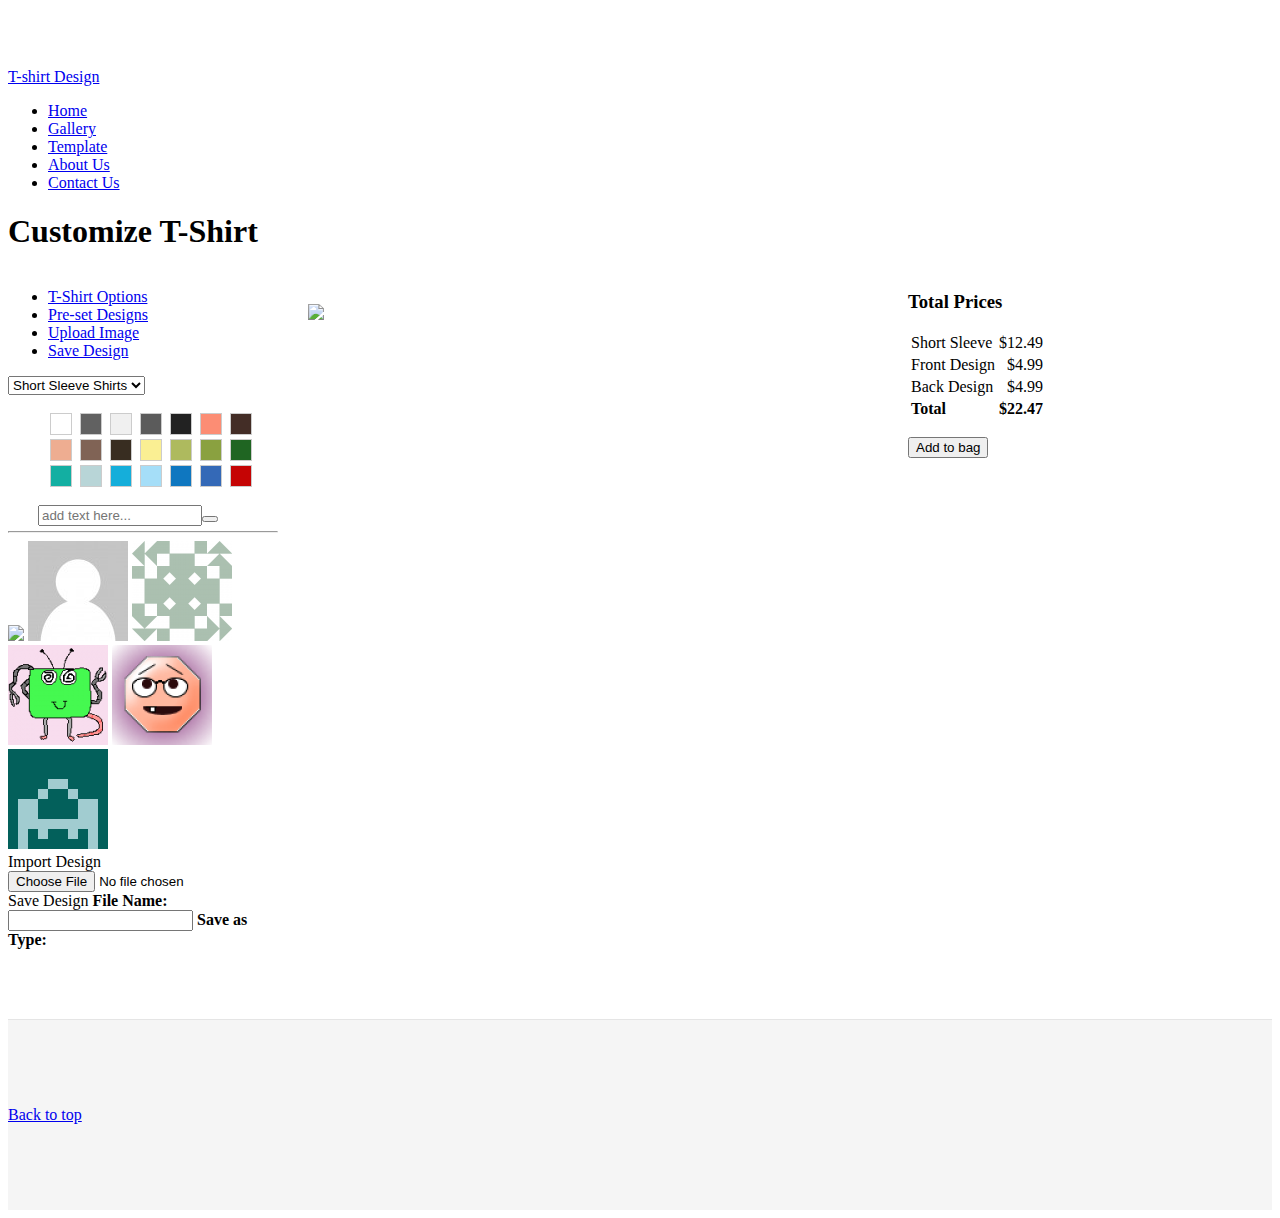
==== DesignPage/index.html @ 3fe747b6 "Create index.html" ====
<!DOCTYPE html>
<html lang="en">
  <head>
    <meta charset="utf-8">
    <title>Title</title>
    <meta name="viewport" content="width=device-width, initial-scale=1.0">
    <meta name="description" content="">
    <meta name="author" content="">

    <!-- Le HTML5 shim, for IE6-8 support of HTML elements -->
    <!--[if lt IE 9]>
      <script src="http://html5shim.googlecode.com/svn/trunk/html5.js"></script>
    <![endif]-->
    <!--[if IE]><script type="text/javascript" src="js/excanvas.js"></script><![endif]-->
    <script src="http://ajax.googleapis.com/ajax/libs/jquery/1.7.2/jquery.min.js"></script>	
	<script type="text/javascript" src="js/fabric.js"></script>
	<script type="text/javascript" src="js/tshirtEditor.js"></script>
	<script type="text/javascript" src="js/jquery.miniColors.min.js"></script>
	
    <!-- Le styles -->
    <link type="text/css" rel="stylesheet" href="css/jquery.miniColors.css" />
    <link href="css/bootstrap.min.css" rel="stylesheet">
    <link href="css/bootstrap-responsive.min.css" rel="stylesheet">
	 <script type="text/javascript">
	 </script>
	 <style type="text/css">
		 .footer {
			padding: 70px 0;
			margin-top: 70px;
			border-top: 1px solid #E5E5E5;
			background-color: whiteSmoke;
			}			
	      body {
	        padding-top: 60px;	        
	      }
	      .color-preview {
	      	border: 1px solid #CCC;
	      	margin: 2px;
	      	zoom: 1;
	      	vertical-align: top;
	      	display: inline-block;
	      	cursor: pointer;
	      	overflow: hidden;
	      	width: 20px;
	      	height: 20px;
	      }
	      .rotate {  
		    -webkit-transform:rotate(90deg);
		    -moz-transform:rotate(90deg);
		    -o-transform:rotate(90deg);
		    /* filter:progid:DXImageTransform.Microsoft.BasicImage(rotation=1.5); */
		    -ms-transform:rotate(90deg);		   
		}		
		.Arial{font-family:"Arial";}
		.Helvetica{font-family:"Helvetica";}
		.MyriadPro{font-family:"Myriad Pro";}
		.Delicious{font-family:"Delicious";}
		.Verdana{font-family:"Verdana";}
		.Georgia{font-family:"Georgia";}
		.Courier{font-family:"Courier";}
		.ComicSansMS{font-family:"Comic Sans MS";}
		.Impact{font-family:"Impact";}
		.Monaco{font-family:"Monaco";}
		.Optima{font-family:"Optima";}
		.HoeflerText{font-family:"Hoefler Text";}
		.Plaster{font-family:"Plaster";}
		.Engagement{font-family:"Engagement";}

	 </style>
  </head>

  <body class="preview" data-spy="scroll" data-target=".subnav" data-offset="80">

  <!-- Navbar
    ================================================== -->
 <div class="navbar navbar-fixed-top">
   <div class="navbar-inner">
     <div class="container">
       <a class="btn btn-navbar" data-toggle="collapse" data-target=".nav-collapse">
         <span class="icon-bar"></span>
         <span class="icon-bar"></span>
         <span class="icon-bar"></span>
       </a>
       <a class="brand" href="#">T-shirt Design</a>
       <div class="nav-collapse" id="main-menu">			
			<ul class="nav" id="main-menu-left">
				<li><a href="home.html">Home</a></li>
				<li><a href = "gallery.html">Gallery</a></li>
				<li><a href = "template.html">Template</a></li>
				<li><a href = "AboutUs.html">About Us</a></li>
				<li><a href = "ContactUs.html">Contact Us</a></li>
			</ul>
       </div>
     </div>
   </div>
 </div>

    <div class="container">
		<section id="typography">
		  <div class="page-header">
		    <h1>Customize T-Shirt</h1>
		  </div>
		
		  <!-- Headings & Paragraph Copy -->
		  <div class="row">			
		    <div class="span3">
		    	
		    	<div class="tabbable"> <!-- Only required for left/right tabs -->
				  <ul class="nav nav-tabs">
				  	<li class="active"><a href="#tab1" data-toggle="tab">T-Shirt Options</a></li>				    
				    <li><a href="#tab2" data-toggle="tab">Pre-set Designs</a></li>
					<li><a href="#tab3" data-toggle="tab">Upload Image</a></li>
					<li><a href="#tab4" data-toggle="tab">Save Design</a></li>
				  </ul>
				  <div class="tab-content">
				     <div class="tab-pane active" id="tab1">
				     	<div class="well">
<!--					      	<h3>Tee Styles</h3>-->
<!--						      <p>-->
						      	<select id="">                        
				                    <option value="1" selected="selected">Short Sleeve Shirts</option>
				                    <option value="2">Long Sleeve Shirts</option>                                        
				                    <option value="3">Hoodies</option>                    
				                    <option value="4">Tank tops</option>
								</select>				
<!--						      </p>-->								
					      </div>
					      <div class="well">
							<ul class="nav">
								<li class="color-preview" title="White" style="background-color:#ffffff;"></li>
								<li class="color-preview" title="Dark Heather" style="background-color:#616161;"></li>
								<li class="color-preview" title="Gray" style="background-color:#f0f0f0;"></li>
								<li class="color-preview" title="Charcoal" style="background-color:#5b5b5b;"></li>
								<li class="color-preview" title="Black" style="background-color:#222222;"></li>
								<li class="color-preview" title="Heather Orange" style="background-color:#fc8d74;"></li>
								<li class="color-preview" title="Heather Dark Chocolate" style="background-color:#432d26;"></li>
								<li class="color-preview" title="Salmon" style="background-color:#eead91;"></li>
								<li class="color-preview" title="Chesnut" style="background-color:#806355;"></li>
								<li class="color-preview" title="Dark Chocolate" style="background-color:#382d21;"></li>
								<li class="color-preview" title="Citrus Yellow" style="background-color:#faef93;"></li>
								<li class="color-preview" title="Avocado" style="background-color:#aeba5e;"></li>
								<li class="color-preview" title="Kiwi" style="background-color:#8aa140;"></li>
								<li class="color-preview" title="Irish Green" style="background-color:#1f6522;"></li>
								<li class="color-preview" title="Scrub Green" style="background-color:#13afa2;"></li>
								<li class="color-preview" title="Teal Ice" style="background-color:#b8d5d7;"></li>
								<li class="color-preview" title="Heather Sapphire" style="background-color:#15aeda;"></li>
								<li class="color-preview" title="Sky" style="background-color:#a5def8;"></li>
								<li class="color-preview" title="Antique Sapphire" style="background-color:#0f77c0;"></li>
								<li class="color-preview" title="Heather Navy" style="background-color:#3469b7;"></li>							
								<li class="color-preview" title="Cherry Red" style="background-color:#c50404;"></li>
							</ul>
						</div>			      
				     </div>				   
				    <div class="tab-pane" id="tab2">
				    	<div class="well">
				    		<div class="input-append">
							  <input class="span2" id="text-string" type="text" placeholder="add text here..."><button id="add-text" class="btn" title="Add text"><i class="icon-share-alt"></i></button>
							  <hr>
							</div>
							<div id="avatarlist">
								<img style="cursor:pointer;" class="img-polaroid" src="img/invisibleman.jpg">
				                <img style="cursor:pointer;" class="img-polaroid" src="[data-uri]">
				                <img style="cursor:pointer;" class="img-polaroid" src="[data-uri]">
				                <img style="cursor:pointer;" class="img-polaroid" src="[data-uri]%3D%3D">
				                <img style="cursor:pointer;" class="img-polaroid" src="[data-uri]">
				                <img style="cursor:pointer;" class="img-polaroid" src="[data-uri]">
							</div>				    		
				    	</div>				      
				    </div>
					<div class="tab-pane" id="tab3">
				    	<div class="well">
						<span>Import Design</span> 
						<input id="import-design" class="input-file" type="file">
						</div>
					</div>
					<div class="tab-pane active" id="tab4">
				     	<div class="well">
						<span>Save Design</span>
						<label for="fileName"><b>File Name: </b></label>
						<input id="fileName" type="text">
						<label for ="fileType" class="inline"><b>Save as Type: </b></label>
						</div>
					</div>
				  </div>
				</div>				
		    </div>		
		    <div class="span6">		    
		    		<div align="center" style="min-height: 32px;">
		    			<div class="clearfix">
							<div class="btn-group inline pull-left" id="texteditor" style="display:none">						  
								<button id="font-family" class="btn dropdown-toggle" data-toggle="dropdown" title="Font Style"><i class="icon-font" style="width:19px;height:19px;"></i></button>		                      
							    <ul class="dropdown-menu" role="menu" aria-labelledby="font-family-X">
								    <li><a tabindex="-1" href="#" onclick="setFont('Arial');" class="Arial">Arial</a></li>
								    <li><a tabindex="-1" href="#" onclick="setFont('Helvetica');" class="Helvetica">Helvetica</a></li>
								    <li><a tabindex="-1" href="#" onclick="setFont('Myriad Pro');" class="MyriadPro">Myriad Pro</a></li>
								    <li><a tabindex="-1" href="#" onclick="setFont('Delicious');" class="Delicious">Delicious</a></li>
								    <li><a tabindex="-1" href="#" onclick="setFont('Verdana');" class="Verdana">Verdana</a></li>
								    <li><a tabindex="-1" href="#" onclick="setFont('Georgia');" class="Georgia">Georgia</a></li>
								    <li><a tabindex="-1" href="#" onclick="setFont('Courier');" class="Courier">Courier</a></li>
								    <li><a tabindex="-1" href="#" onclick="setFont('Comic Sans MS');" class="ComicSansMS">Comic Sans MS</a></li>
								    <li><a tabindex="-1" href="#" onclick="setFont('Impact');" class="Impact">Impact</a></li>
								    <li><a tabindex="-1" href="#" onclick="setFont('Monaco');" class="Monaco">Monaco</a></li>
								    <li><a tabindex="-1" href="#" onclick="setFont('Optima');" class="Optima">Optima</a></li>
								    <li><a tabindex="-1" href="#" onclick="setFont('Hoefler Text');" class="Hoefler Text">Hoefler Text</a></li>
								    <li><a tabindex="-1" href="#" onclick="setFont('Plaster');" class="Plaster">Plaster</a></li>
								    <li><a tabindex="-1" href="#" onclick="setFont('Engagement');" class="Engagement">Engagement</a></li>
				                </ul>
							    <button id="text-bold" class="btn" data-original-title="Bold"><img src="img/font_bold.png" height="" width=""></button>
							    <button id="text-italic" class="btn" data-original-title="Italic"><img src="img/font_italic.png" height="" width=""></button>
							    <button id="text-strike" class="btn" title="Strike" style=""><img src="img/font_strikethrough.png" height="" width=""></button>
							 	<button id="text-underline" class="btn" title="Underline" style=""><img src="img/font_underline.png"></button>
							 	<a class="btn" href="#" rel="tooltip" data-placement="top" data-original-title="Font Color"><input type="hidden" id="text-fontcolor" class="color-picker" size="7" value="#000000"></a>
						 		<a class="btn" href="#" rel="tooltip" data-placement="top" data-original-title="Font Border Color"><input type="hidden" id="text-strokecolor" class="color-picker" size="7" value="#000000"></a>
								  <!--- Background <input type="hidden" id="text-bgcolor" class="color-picker" size="7" value="#ffffff"> --->
							</div>							  
							<div class="pull-right" align="" id="imageeditor" style="display:none">
							  <div class="btn-group">										      
							      <button class="btn" id="bring-to-front" title="Bring to Front"><i class="icon-fast-backward rotate" style="height:19px;"></i></button>
							      <button class="btn" id="send-to-back" title="Send to Back"><i class="icon-fast-forward rotate" style="height:19px;"></i></button>
							      <button id="flip" type="button" class="btn" title="Show Back View"><i class="icon-retweet" style="height:19px;"></i></button>
							      <button id="remove-selected" class="btn" title="Delete selected item"><i class="icon-trash" style="height:19px;"></i></button>
							  </div>
							</div>			  
						</div>												
					</div>					  		
				<!--	EDITOR      -->					
					<div id="shirtDiv" class="page" style="width: 530px; height: 630px; position: relative; background-color: rgb(255, 255, 255);">
						<img id="tshirtFacing" src="img/crew_front.png"></img>
						<div id="drawingArea" style="position: absolute;top: 100px;left: 160px;z-index: 10;width: 200px;height: 400px;">					
							<canvas id="tcanvas" width=200 height="400" class="hover" style="-webkit-user-select: none;"></canvas>
						</div>
					</div>
<!--					<div id="shirtBack" class="page" style="width: 530px; height: 630px; position: relative; background-color: rgb(255, 255, 255); display:none;">-->
<!--						<img src="img/crew_back.png"></img>-->
<!--						<div id="drawingArea" style="position: absolute;top: 100px;left: 160px;z-index: 10;width: 200px;height: 400px;">					-->
<!--							<canvas id="backCanvas" width=200 height="400" class="hover" style="-webkit-user-select: none;"></canvas>-->
<!--						</div>-->
<!--					</div>						-->
								
				<!--	/EDITOR		-->
		    </div>
		
		    <div class="span3">
		      <div class="well">
		      	<h3>Total Prices</h3>
			      <p>
			      	<table class="table">
			      		<tr>
			      			<td>Short Sleeve</td>
			      			<td align="right">$12.49</td>
			      		</tr>
			      		<tr>
			      			<td>Front Design</td>
			      			<td align="right">$4.99</td>
			      		</tr>
			      		<tr>
			      			<td>Back Design</td>
			      			<td align="right">$4.99</td>
			      		</tr>
			      		<tr>
			      			<td><strong>Total</strong></td>
			      			<td align="right"><strong>$22.47</strong></td>
			      		</tr>
			      	</table>			
			      </p>
					<button type="button" class="btn btn-large btn-block btn-success" name="addToTheBag" id="addToTheBag">Add to bag <i class="icon-briefcase icon-white"></i></button>
		      </div>		      		       		   
		    </div>
		
		  </div>
		
		</section>
    </div><!-- /container -->
    
<!-- Footer ================================================== -->
      <footer class="footer">      
      	<div class="container">
	        <p class="pull-right"><a href="#">Back to top</a></p>	        
	      </div>       
    </footer>
    <!-- Le javascript
    ================================================== -->
    <!-- Placed at the end of the document so the pages load faster -->    
    <script src="js/bootstrap.min.js"></script>    
    <script type="text/javascript">

  var _gaq = _gaq || [];
  _gaq.push(['_setAccount', 'UA-35639689-1']);
  _gaq.push(['_trackPageview']);

  (function() {
    var ga = document.createElement('script'); ga.type = 'text/javascript'; ga.async = true;
    ga.src = ('https:' == document.location.protocol ? 'https://ssl' : 'http://www') + '.google-analytics.com/ga.js';
    var s = document.getElementsByTagName('script')[0]; s.parentNode.insertBefore(ga, s);
  })();

</script>
  </body>
</html>
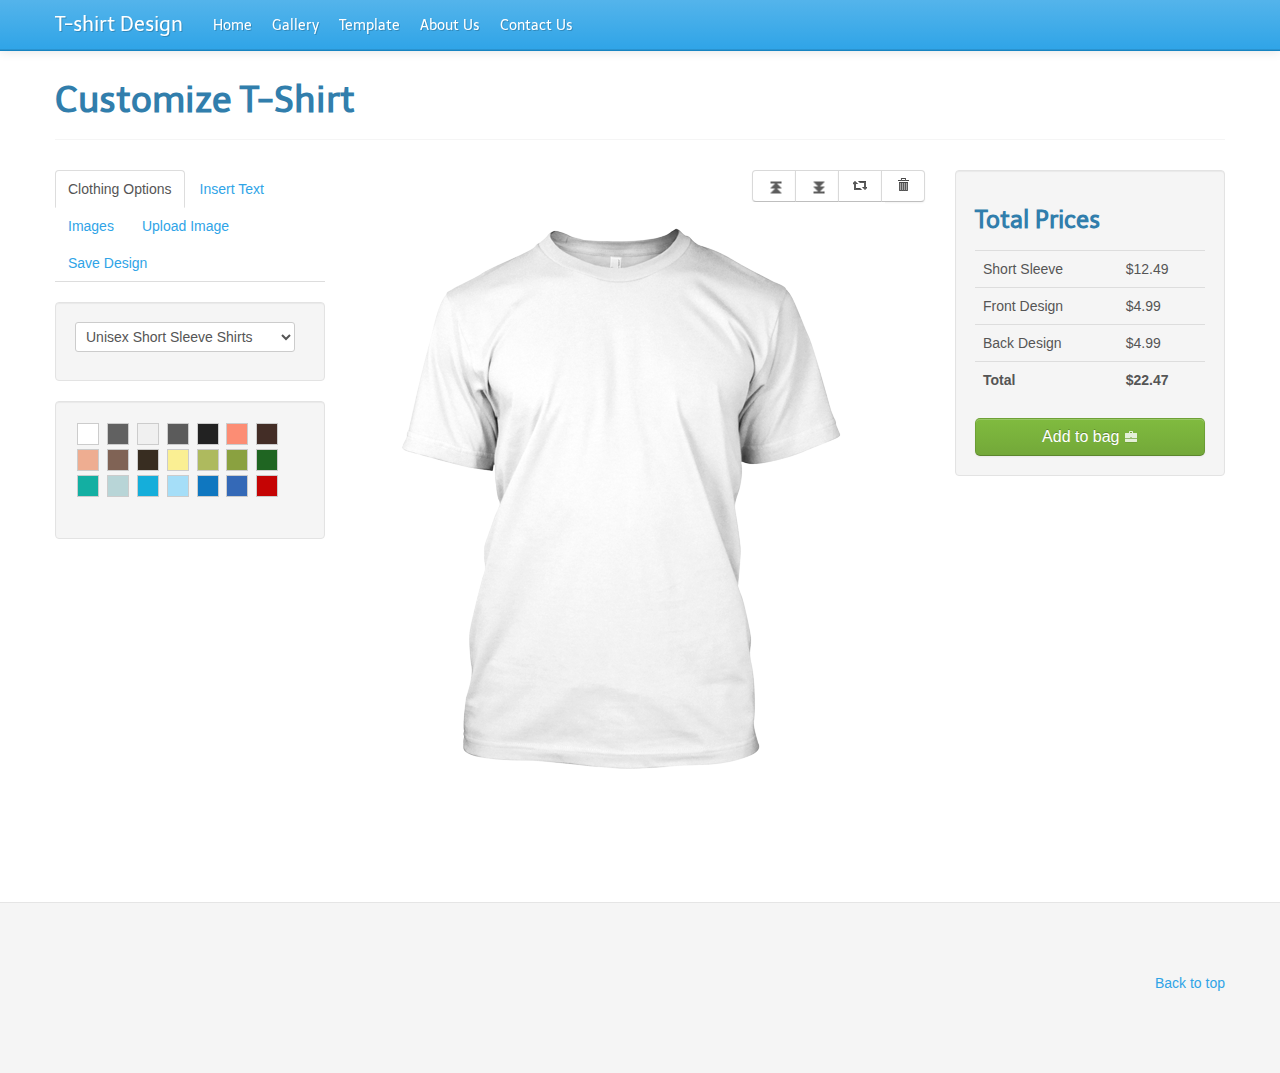
==== commit e9c49440: "Design pages with different clothing options. URL image upload, flip and save functions." ====
--- a/DesignPage/index.html
+++ b/DesignPage/index.html
@@ -16,6 +16,9 @@
 	<script type="text/javascript" src="js/fabric.js"></script>
 	<script type="text/javascript" src="js/tshirtEditor.js"></script>
 	<script type="text/javascript" src="js/jquery.miniColors.min.js"></script>
+	<script src="https://cdn.rawgit.com/eligrey/canvas-toBlob.js/master/canvas-toBlob.js"></script>
+    <script src="https://cdn.rawgit.com/eligrey/FileSaver.js/master/FileSaver.js"></script>
+	<script type="text/javascript" src="js/html2canvas.js"></script>
 	
     <!-- Le styles -->
     <link type="text/css" rel="stylesheet" href="css/jquery.miniColors.css" />
@@ -107,8 +110,9 @@
 		    	
 		    	<div class="tabbable"> <!-- Only required for left/right tabs -->
 				  <ul class="nav nav-tabs">
-				  	<li class="active"><a href="#tab1" data-toggle="tab">T-Shirt Options</a></li>				    
-				    <li><a href="#tab2" data-toggle="tab">Pre-set Designs</a></li>
+				  	<li class="active"><a href="#tab1" data-toggle="tab">Clothing Options</a></li>
+					<li><a href="#tab5" data-toggle="tab">Insert Text</a></li>				    
+				    <li><a href="#tab2" data-toggle="tab">Images</a></li>
 					<li><a href="#tab3" data-toggle="tab">Upload Image</a></li>
 					<li><a href="#tab4" data-toggle="tab">Save Design</a></li>
 				  </ul>
@@ -117,11 +121,12 @@
 				     	<div class="well">
 <!--					      	<h3>Tee Styles</h3>-->
 <!--						      <p>-->
-						      	<select id="">                        
-				                    <option value="1" selected="selected">Short Sleeve Shirts</option>
-				                    <option value="2">Long Sleeve Shirts</option>                                        
-				                    <option value="3">Hoodies</option>                    
-				                    <option value="4">Tank tops</option>
+						      	<select class="shirt-style" id="shirt-style">                        
+				                    <option value="1" class="option" data-value="img/crew_front.png">Unisex Short Sleeve Shirts</option>
+				                    <option value="2" class="option" data-value="img/mens_longsleeve_front.png">Long Sleeve Shirts</option>                                        
+				                    <option value="3" class="option" data-value="img/hoodie_front.png">Hoodies</option>                    
+				                    <option value="4" class="option" data-value="img/mens_tank_front.png">Tank tops</option>
+									<option value="5" class="option" data-value="img/womens_crew_front.png">Women's Short Sleeve Shirts</option>
 								</select>				
 <!--						      </p>-->								
 					      </div>
@@ -153,11 +158,8 @@
 				     </div>				   
 				    <div class="tab-pane" id="tab2">
 				    	<div class="well">
-				    		<div class="input-append">
-							  <input class="span2" id="text-string" type="text" placeholder="add text here..."><button id="add-text" class="btn" title="Add text"><i class="icon-share-alt"></i></button>
-							  <hr>
-							</div>
 							<div id="avatarlist">
+								<img style="cursor:pointer; display:none;" class="image-polaroid" src="">
 								<img style="cursor:pointer;" class="img-polaroid" src="img/invisibleman.jpg">
 				                <img style="cursor:pointer;" class="img-polaroid" src="[data-uri]">
 				                <img style="cursor:pointer;" class="img-polaroid" src="[data-uri]">
@@ -169,18 +171,30 @@
 				    </div>
 					<div class="tab-pane" id="tab3">
 				    	<div class="well">
-						<span>Import Design</span> 
-						<input id="import-design" class="input-file" type="file">
+							<span>Enter Image URL:</span>
+								<!--<input id="import-design" class="img-polaroid" name="pic" type="file" accept="image/*">-->
+								<input type="text" id="imageURL">
+								<button onclick="addImageURL();">Add Image</button>
+								<p>(Your added image will be in the images tab)<p>
 						</div>
 					</div>
-					<div class="tab-pane active" id="tab4">
+					<div class="tab-pane" id="tab4">
 				     	<div class="well">
-						<span>Save Design</span>
-						<label for="fileName"><b>File Name: </b></label>
-						<input id="fileName" type="text">
-						<label for ="fileType" class="inline"><b>Save as Type: </b></label>
+						<span>Save Current View Design</span>
+						<div>
+							<button id="btnSave" class="btnSave" onclick="saveDesign();">Save</button>
+						</div>
+						<!--<label for ="fileType" class="inline"><b>Save as Type: </b></label>-->
 						</div>
 					</div>
+					<div class="tab-pane" id="tab5">
+				    	<div class="well">
+				    		<div class="input-append">
+							  <input class="span2" id="text-string" type="text" placeholder="add text here..."><button id="add-text" class="btn" title="Add text"><i class="icon-share-alt"></i></button>
+							  <hr>
+							</div>			    		
+				    	</div>				      
+				    </div>
 				  </div>
 				</div>				
 		    </div>		
@@ -213,7 +227,7 @@
 						 		<a class="btn" href="#" rel="tooltip" data-placement="top" data-original-title="Font Border Color"><input type="hidden" id="text-strokecolor" class="color-picker" size="7" value="#000000"></a>
 								  <!--- Background <input type="hidden" id="text-bgcolor" class="color-picker" size="7" value="#ffffff"> --->
 							</div>							  
-							<div class="pull-right" align="" id="imageeditor" style="display:none">
+							<div class="pull-right" align="" id="imageeditor">
 							  <div class="btn-group">										      
 							      <button class="btn" id="bring-to-front" title="Bring to Front"><i class="icon-fast-backward rotate" style="height:19px;"></i></button>
 							      <button class="btn" id="send-to-back" title="Send to Back"><i class="icon-fast-forward rotate" style="height:19px;"></i></button>
@@ -223,10 +237,10 @@
 							</div>			  
 						</div>												
 					</div>					  		
-				<!--	EDITOR      -->					
+				<!--	EDITOR      -->
 					<div id="shirtDiv" class="page" style="width: 530px; height: 630px; position: relative; background-color: rgb(255, 255, 255);">
 						<img id="tshirtFacing" src="img/crew_front.png"></img>
-						<div id="drawingArea" style="position: absolute;top: 100px;left: 160px;z-index: 10;width: 200px;height: 400px;">					
+						<div id="drawingArea" style="position: absolute;top: 100px;left: 160px;z-index: 10;width: 200px;height: 400px;">
 							<canvas id="tcanvas" width=200 height="400" class="hover" style="-webkit-user-select: none;"></canvas>
 						</div>
 					</div>
@@ -273,7 +287,7 @@
     </div><!-- /container -->
     
 <!-- Footer ================================================== -->
-      <footer class="footer">      
+      <footer class="footer" id="footer">      
       	<div class="container">
 	        <p class="pull-right"><a href="#">Back to top</a></p>	        
 	      </div>       
@@ -295,5 +309,6 @@
   })();
 
 </script>
+    
   </body>
 </html>
